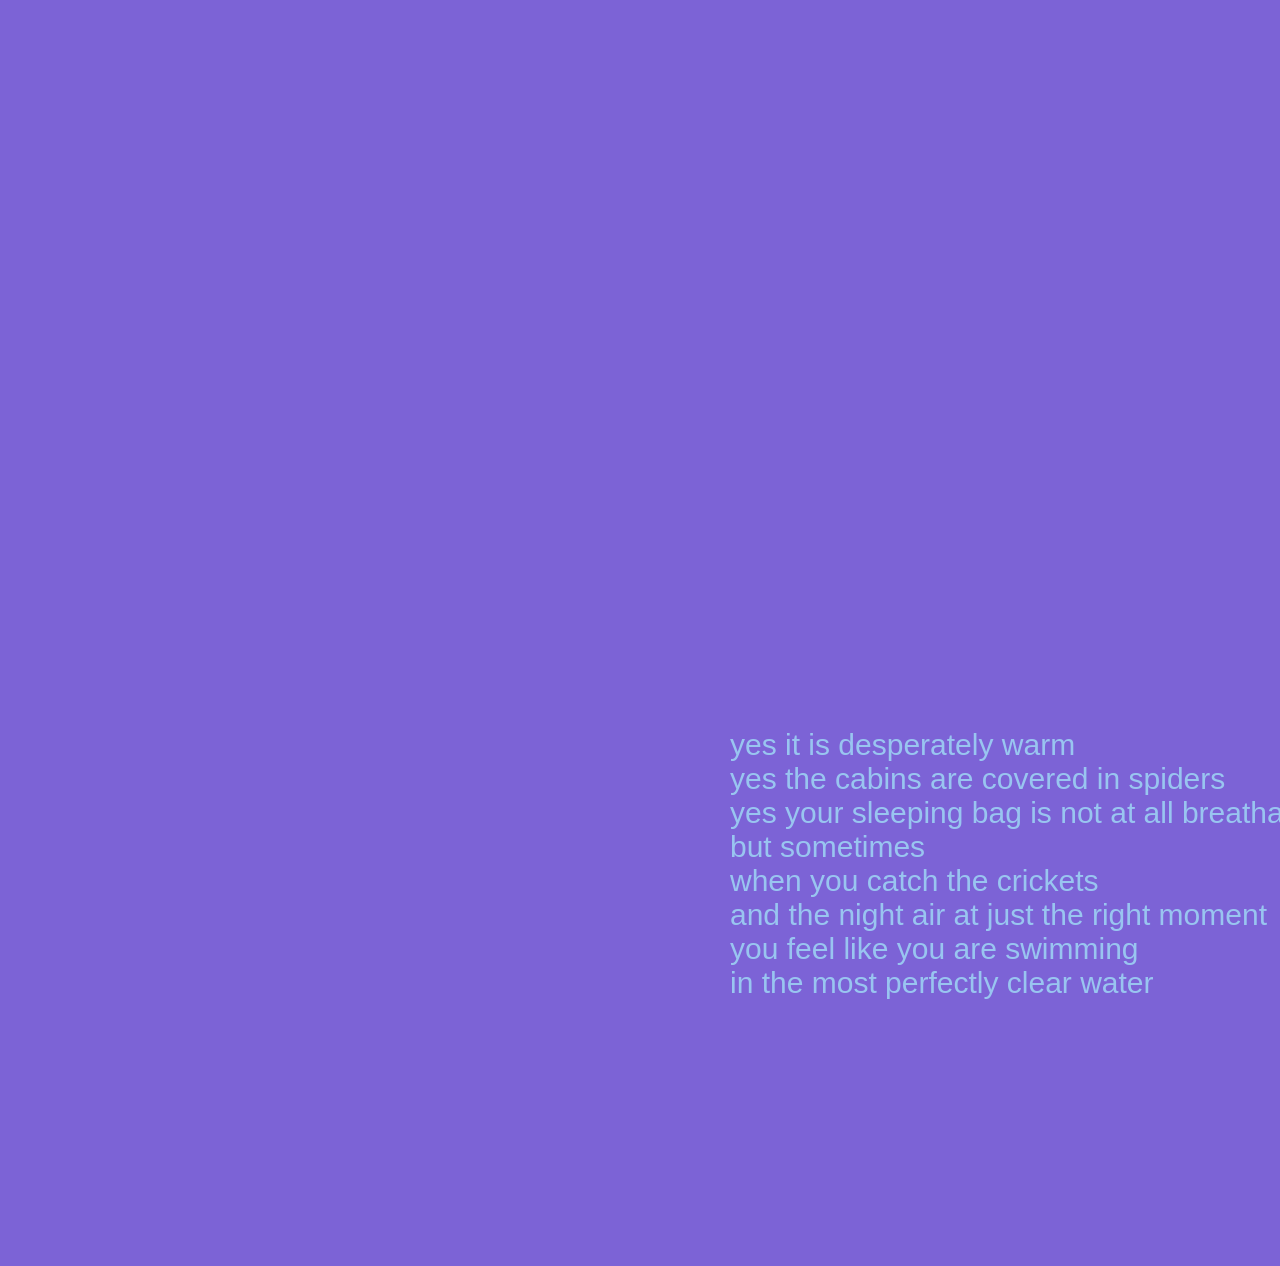
==== index.html @ 1b91688b "Rename camp.html to index.html" ====
<!DOCTYPE html>
<html>
<head>
  <link rel="stylesheet" href="camp.css">
</head>
<body>
  <div id='text1'><a>yes it is desperately warm<br>
    yes the cabins are covered in spiders<br>
    yes your sleeping bag is not at all breathable<br>
    but sometimes<br>
    when you catch the crickets<br>
    and the night air at just the right moment<br>
    you feel like you are swimming<br>
    in the most perfectly clear water<br>
  </a></div>

</body>
</html>
---- camp.css ----
body {

width: 2000px;
height: 1250px;

background-color: #7c63d6;

background-image:
url('https://i.imgur.com/dDT7LMS.png');

background-repeat: no-repeat;

background-attachment: scroll;

background-position:
0px 0px;

background-size:
auto;

}

#text1{
  font-family: sans-serif;
  position: absolute;
  bottom: -100px;
  right: -250px;
  font-size: 30px;
  width: 800px;
  color: #99c5f0;
}
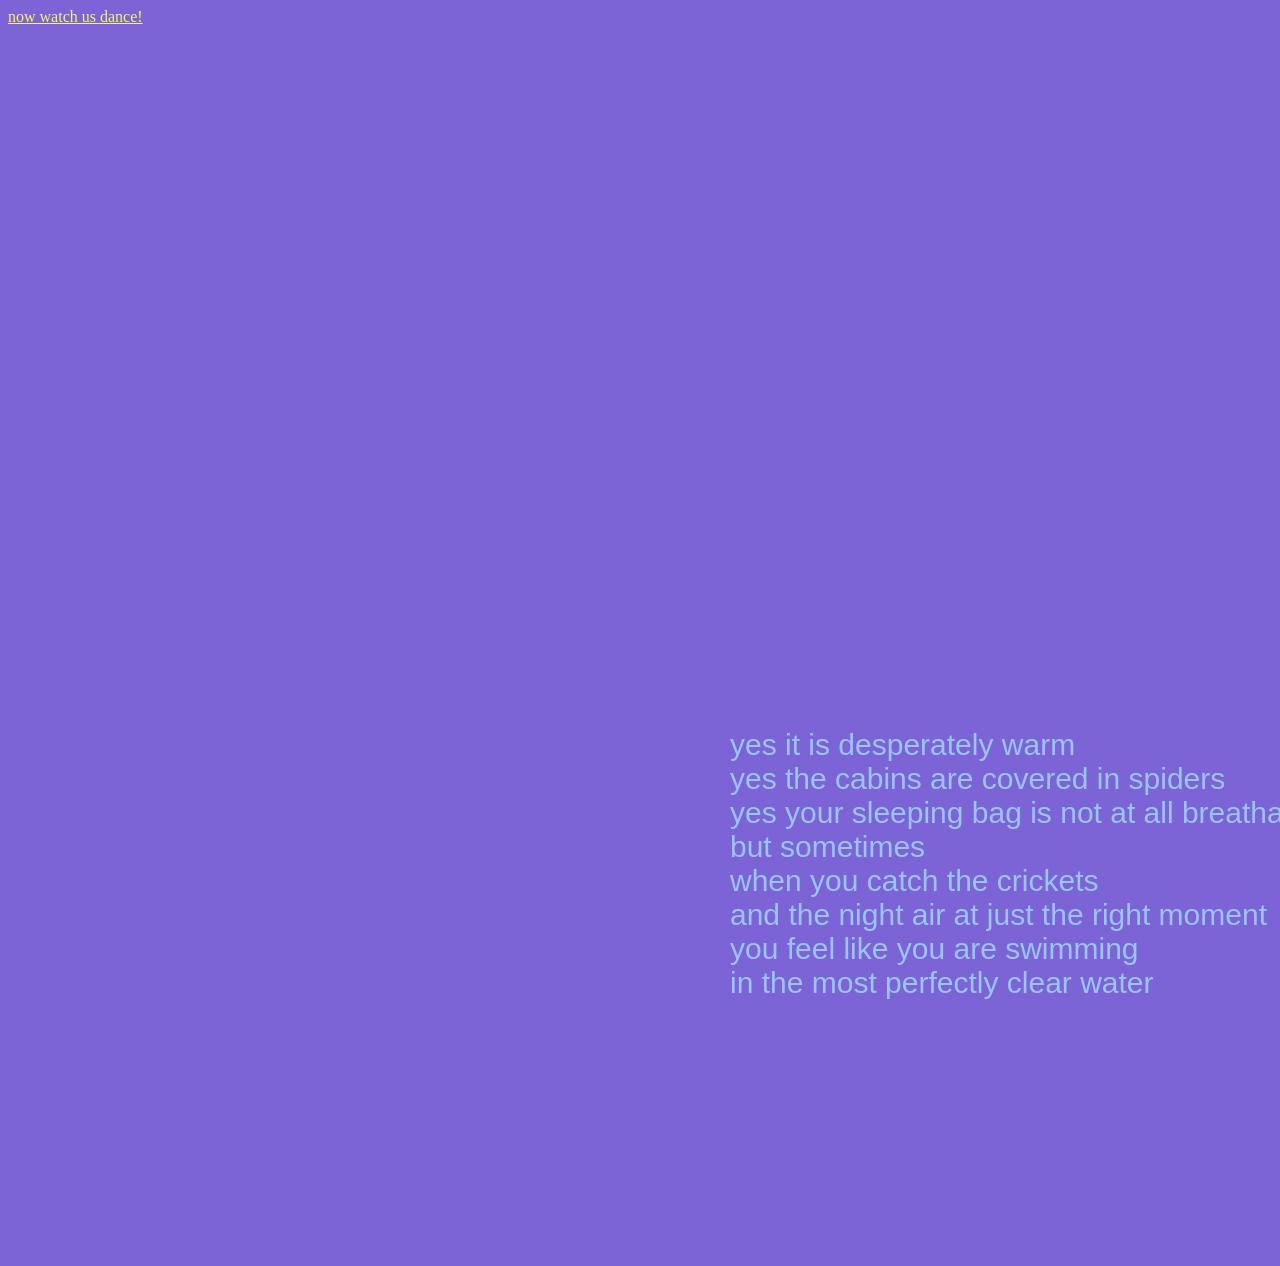
==== commit 5a35d171: "Update index.html" ====
--- a/index.html
+++ b/index.html
@@ -13,6 +13,8 @@
     you feel like you are swimming<br>
     in the most perfectly clear water<br>
   </a></div>
+  
+  <div id='click'><a href='https://queerspaces.github.io/dance/' style='color:#f7f565'>now watch us dance!</a></div>
 
 </body>
 </html>
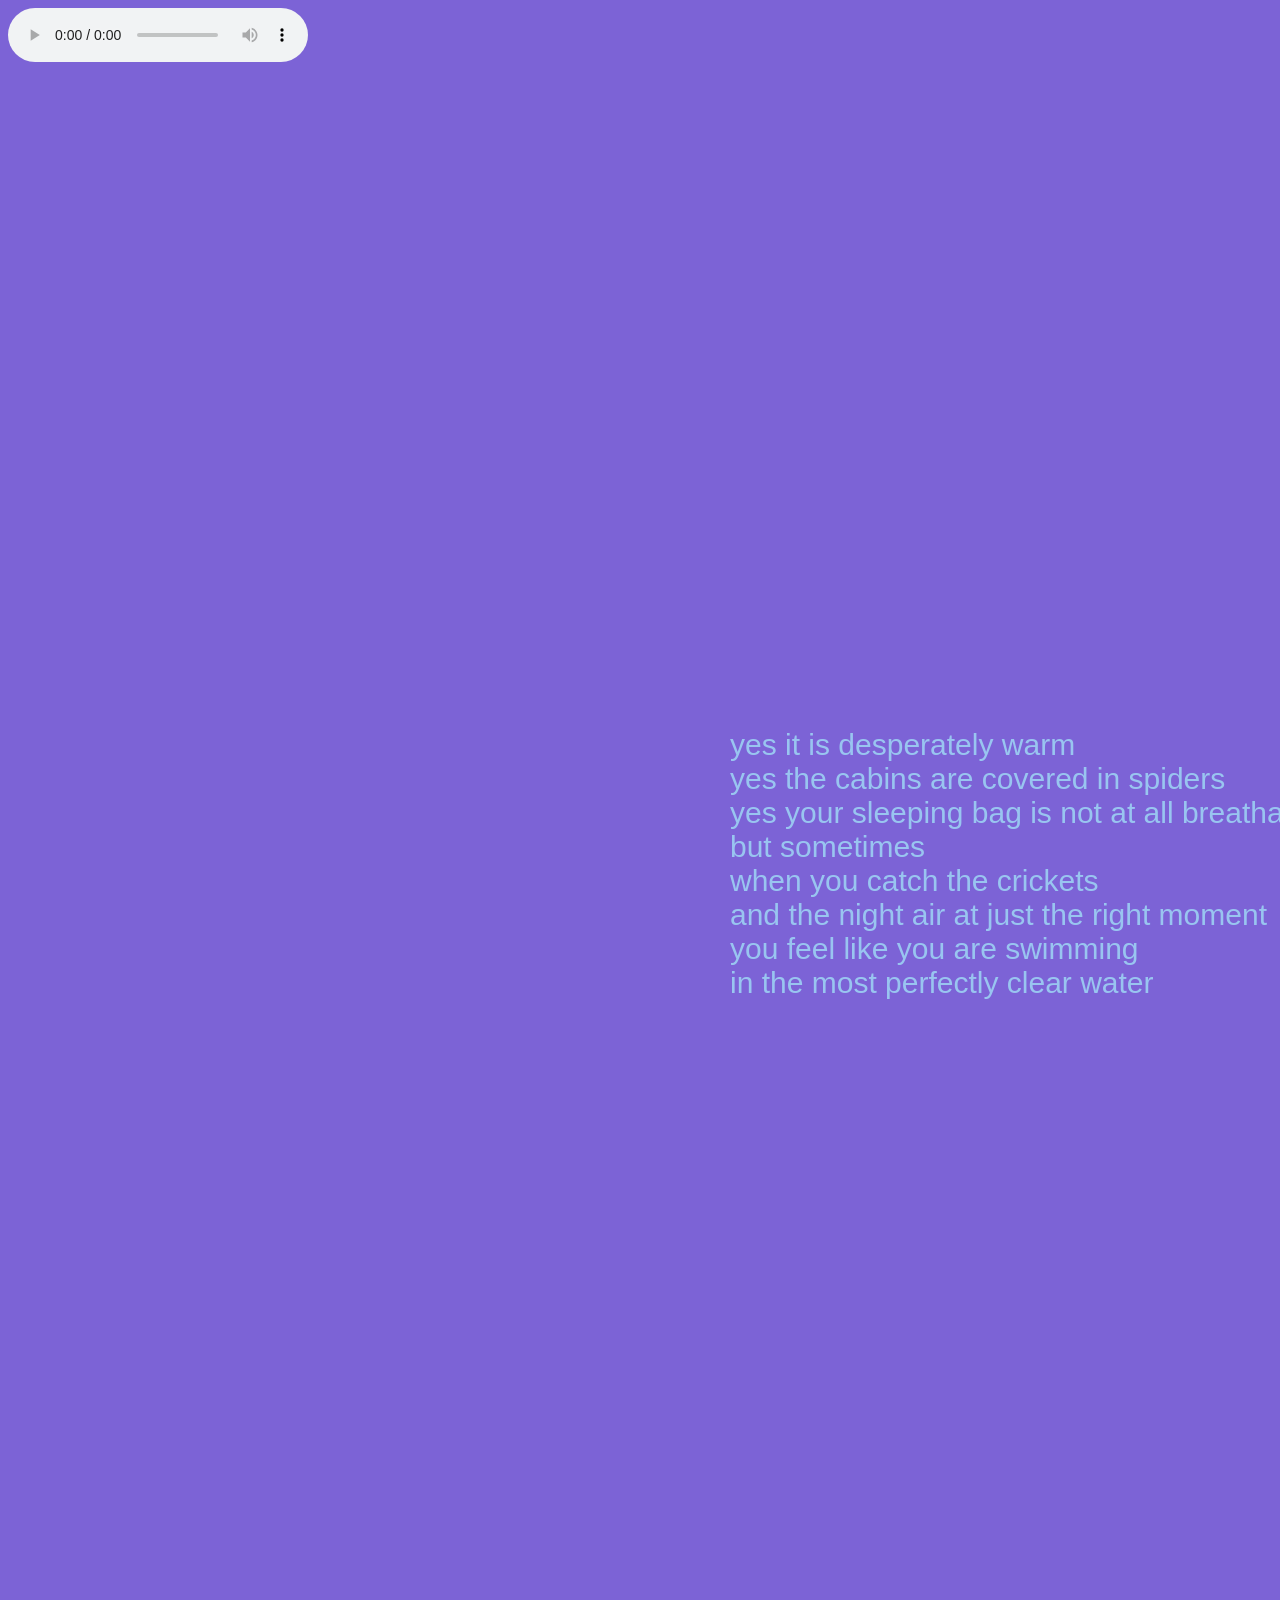
==== commit 9485b6e5: "Update index.html" ====
--- a/index.html
+++ b/index.html
@@ -4,6 +4,22 @@
   <link rel="stylesheet" href="camp.css">
 </head>
 <body>
+  
+  
+<div><audio controls autoplay loop
+
+
+
+
+ src="https://raw.githubusercontent.com/queerspaces/camp/main/352514__inspectorj__ambience-night-wildlife-a.mp3.mp3"
+
+
+ frameborder="0" allow="autoplay"></audio>
+
+
+</div>
+
+
   <div id='text1'><a>yes it is desperately warm<br>
     yes the cabins are covered in spiders<br>
     yes your sleeping bag is not at all breathable<br>
--- a/camp.css
+++ b/camp.css
@@ -29,3 +29,13 @@
   width: 800px;
   color: #99c5f0;
 }
+
+#click{
+  font-family: sans-serif;
+  position: absolute;
+  bottom: -1000px;
+  right: -1050px;
+  font-size: 30px;
+  width: 800px;
+  color: #99c5f0;
+}
